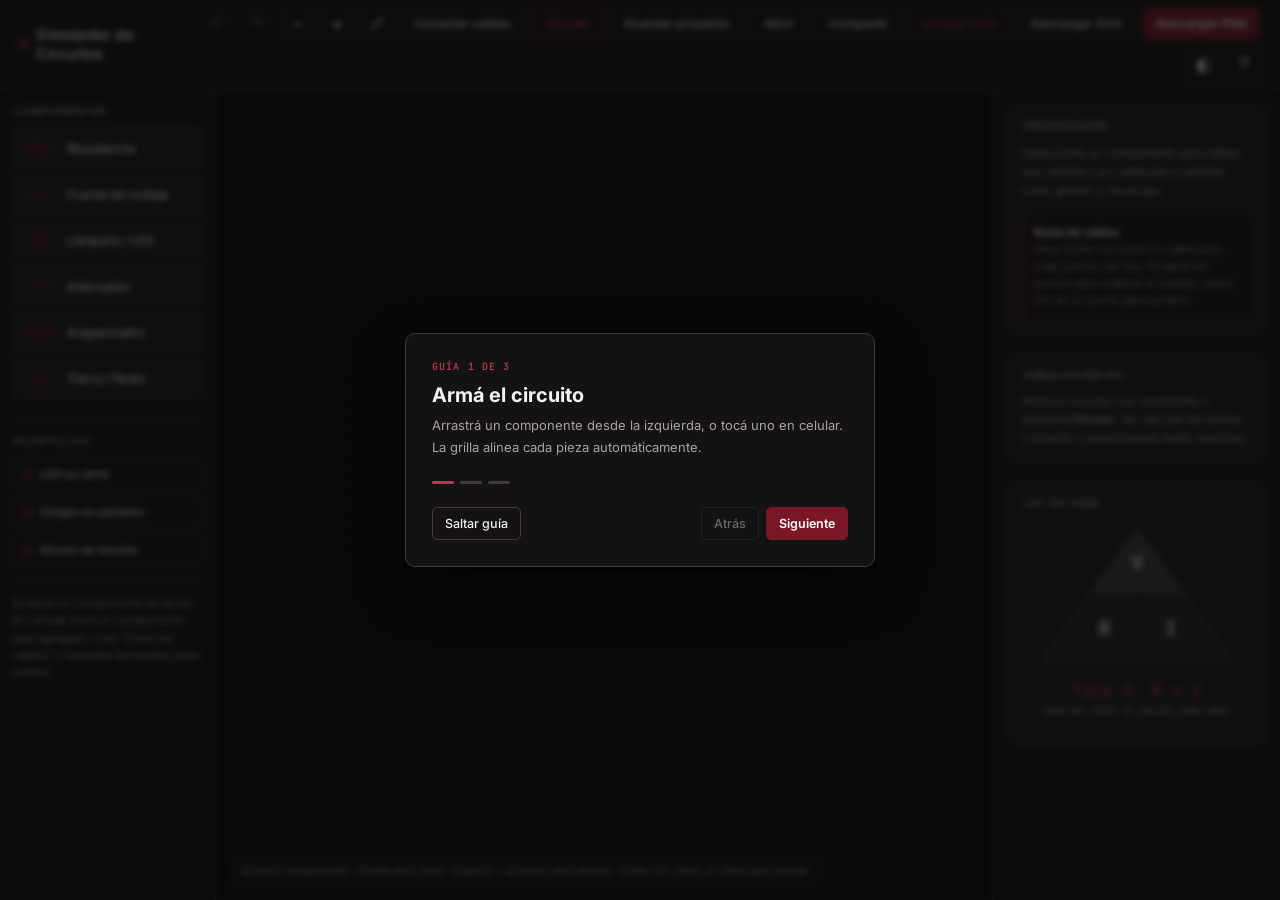
==== simulador-circuitos.html @ c47328c0 "Nuevo" ====
<!DOCTYPE html>
<html lang="es">
<head>
<meta charset="UTF-8">
<meta name="viewport" content="width=device-width, initial-scale=1.0">
<link rel="stylesheet" href="style.css">
<title>Simulador de Circuitos — Editor Esquemático</title>

</head>
<body>
<div class="app">
  <header class="topbar">
    <h1><span class="dot"></span>Simulador de Circuitos</h1>
    <div class="actions">
      <button id="btn-undo" class="ghost icon-button" title="Deshacer (Ctrl + Z)" aria-label="Deshacer" disabled>↶</button>
      <button id="btn-redo" class="ghost icon-button" title="Rehacer (Ctrl + Y)" aria-label="Rehacer" disabled>↷</button>
      <button id="btn-zoom-out" class="ghost icon-button" title="Alejar" aria-label="Alejar">−</button>
      <button id="btn-zoom-in" class="ghost icon-button" title="Acercar" aria-label="Acercar">+</button>
      <button id="btn-fit" class="ghost icon-button" title="Ajustar lienzo (F)" aria-label="Ajustar lienzo">⤢</button>
      <button id="btn-connect" class="ghost">Conectar cables</button>
      <button id="btn-simulate" class="ghost simulate-button">Simular</button>
      <button id="btn-save-project" class="ghost">Guardar proyecto</button>
      <button id="btn-open-project" class="ghost">Abrir</button>
      <button id="btn-share" class="ghost">Compartir</button>
      <button id="btn-clear" class="ghost danger">Limpiar todo</button>
      <button id="btn-svg" class="ghost">Descargar SVG</button>
      <button id="btn-png" class="primary">Descargar PNG</button>
      <button id="btn-theme" class="ghost icon-button" title="Cambiar tema" aria-label="Cambiar tema">◐</button>
      <button id="btn-help" class="ghost icon-button" title="Ver guía" aria-label="Ver guía">?</button>
      <input id="project-input" type="file" accept="application/json,.json" hidden>
    </div>
  </header>

  <aside class="palette">
    <h2>Componentes</h2>
    <div class="palette-item" draggable="true" data-type="resistor">
      <svg width="34" height="20" viewBox="0 0 34 20"><path d="M0 10 H7 L10 3 L14 17 L18 3 L22 17 L26 10 H34" stroke="#7a1725" stroke-width="2" fill="none"/></svg>
      <span>Resistencia</span>
    </div>
    <div class="palette-item" draggable="true" data-type="battery">
      <svg width="34" height="20" viewBox="0 0 34 20"><path d="M0 10 H12 M12 3 V17 M18 6 V14 M18 10 H34" stroke="#7a1725" stroke-width="2" fill="none"/></svg>
      <span>Fuente de voltaje</span>
    </div>
    <div class="palette-item" draggable="true" data-type="bulb">
      <svg width="34" height="20" viewBox="0 0 34 20"><circle cx="17" cy="10" r="7" stroke="#7a1725" stroke-width="2" fill="none"/><path d="M12.5 5.5 L21.5 14.5 M21.5 5.5 L12.5 14.5" stroke="#7a1725" stroke-width="1.6"/><path d="M0 10 H10 M24 10 H34" stroke="#7a1725" stroke-width="2"/></svg>
      <span>Lámpara / LED</span>
    </div>
    <div class="palette-item" draggable="true" data-type="switch">
      <svg width="34" height="20" viewBox="0 0 34 20"><circle cx="8" cy="10" r="2" fill="#7a1725"/><circle cx="26" cy="10" r="2" fill="#7a1725"/><path d="M0 10 H6 M8 10 L23 4 M28 10 H34" stroke="#7a1725" stroke-width="2" fill="none"/></svg>
      <span>Interruptor</span>
    </div>
    <div class="palette-item" draggable="true" data-type="ammeter">
      <svg width="34" height="20" viewBox="0 0 34 20"><circle cx="17" cy="10" r="7" stroke="#7a1725" stroke-width="2" fill="none"/><text x="17" y="14" font-size="9" text-anchor="middle" fill="#7a1725" font-family="monospace">A</text><path d="M0 10 H10 M24 10 H34" stroke="#7a1725" stroke-width="2"/></svg>
      <span>Amperímetro</span>
    </div>
    <div class="palette-item" draggable="true" data-type="ground">
      <svg width="34" height="20" viewBox="0 0 34 20"><path d="M17 2 V10 M9 10 H25 M12 14 H22 M15 18 H19" stroke="#7a1725" stroke-width="2"/></svg>
      <span>Tierra / Nodo</span>
    </div>
    <h2 class="palette-section">Plantillas</h2>
    <div class="template-grid" aria-label="Plantillas de circuitos">
      <button class="template-button" data-template="serie-led">LED en serie</button>
      <button class="template-button" data-template="paralelo">Cargas en paralelo</button>
      <button class="template-button" data-template="divisor">Divisor de tensión</button>
    </div>
    <div class="palette-hint">
      Arrastrá un componente al lienzo. En celular, tocá un componente para agregarlo. Usá "Conectar cables" y tocá dos terminales para unirlos.
    </div>
  </aside>

  <main class="canvas-wrap">
    <svg id="canvas" viewBox="0 0 1000 700" role="application" aria-label="Lienzo del editor de circuitos">
      <defs>
        <pattern id="grid" width="24" height="24" patternUnits="userSpaceOnUse">
          <circle cx="1" cy="1" r="1" fill="#302b2e"/>
        </pattern>
      </defs>
      <rect id="grid-bg" x="0" y="0" width="1000" height="700" fill="url(#grid)"/>
      <g id="wires-layer"></g>
      <g id="components-layer"></g>
    </svg>
    <div class="canvas-mode-badge" id="mode-badge">MODO CONEXIÓN — tocá dos terminales</div>
    <div class="canvas-helper">Arrastrá componentes · Rueda para zoom · Espacio + arrastrar para panear · Doble clic sobre un cable para enrutar</div>
  </main>

  <aside class="side-panel">
    <div class="panel-box" id="props-panel">
      <h2>Propiedades</h2>
      <div class="empty-hint">Seleccioná un componente del lienzo para ver y editar sus valores.</div>
    </div>

    <div class="panel-box" id="simulation-panel">
      <h2>Simulación DC</h2>
      <div class="sim-empty">Armá un circuito con una fuente y presioná <strong>Simular</strong>. Se calculan tensiones, corriente y potencia para redes resistivas.</div>
    </div>

    <div class="panel-box">
      <h2>Ley de Ohm</h2>
      <div class="triangle-wrap">
        <svg width="220" height="150" viewBox="0 0 300 200">
          <polygon points="150,10 85,100 215,100" class="seg" data-var="V" fill="#413a3e" stroke="#5a5054" stroke-width="1.5"/>
          <polygon points="85,100 150,100 150,190 20,190" class="seg" data-var="R" fill="#2b272a" stroke="#5a5054" stroke-width="1.5"/>
          <polygon points="150,100 215,100 280,190 150,190" class="seg" data-var="I" fill="#2b272a" stroke="#5a5054" stroke-width="1.5"/>
          <line x1="150" y1="100" x2="150" y2="190" stroke="#0a090a" stroke-width="2"/>
          <line x1="85" y1="100" x2="215" y2="100" stroke="#0a090a" stroke-width="2"/>
          <text x="150" y="65" text-anchor="middle" fill="#f5f2f3" font-size="26" font-weight="700" font-family="JetBrains Mono, monospace" style="pointer-events:none;">V</text>
          <text x="105" y="155" text-anchor="middle" fill="#f5f2f3" font-size="26" font-weight="700" font-family="JetBrains Mono, monospace" style="pointer-events:none;">R</text>
          <text x="195" y="155" text-anchor="middle" fill="#f5f2f3" font-size="26" font-weight="700" font-family="JetBrains Mono, monospace" style="pointer-events:none;">I</text>
        </svg>
        <div class="tri-formula" id="tri-formula">Tocá V, R o I</div>
        <div class="tri-sub" id="tri-sub">para ver cómo se calcula cada valor</div>

        <div class="tri-calc" id="tri-calc">
          <div class="field" id="tri-field-1"><label id="tri-label-1"></label><input type="number" id="tri-input-1" step="any" placeholder="0"></div>
          <div class="field" id="tri-field-2"><label id="tri-label-2"></label><input type="number" id="tri-input-2" step="any" placeholder="0"></div>
          <button class="primary" id="tri-calc-btn" style="width:100%;">Calcular</button>
          <div class="tri-result" id="tri-result"></div>
        </div>
      </div>
    </div>
  </aside>
</div>

<div class="onboarding" id="onboarding" role="dialog" aria-modal="true" aria-labelledby="tutorial-title" hidden>
  <div class="onboarding-card">
    <div class="tutorial-step" id="tutorial-step">GUÍA 1 DE 3</div>
    <h2 id="tutorial-title"></h2>
    <p id="tutorial-copy"></p>
    <div class="tutorial-dots" id="tutorial-dots" aria-hidden="true"></div>
    <div class="tutorial-actions">
      <button id="tutorial-skip" class="ghost">Saltar guía</button>
      <div><button id="tutorial-back" class="ghost">Atrás</button><button id="tutorial-next" class="primary">Siguiente</button></div>
    </div>
  </div>
</div>

<div class="toast" id="toast" role="status" aria-live="polite"></div>
<script src="script.js"></script>
</body>
</html>
---- style.css ----
@import url('https://fonts.googleapis.com/css2?family=Inter:wght@400;500;600;700&family=JetBrains+Mono:wght@400;500;700&display=swap');

:root{
  --bg:#0a090a;
  --panel:#141214;
  --panel-2:#201d20;
  --border:#413a3e;
  --grid:#201d20;
  --text:#f5f2f3;
  --muted:#aaa2a6;
  --copper:#7a1725;
  --copper-bright:#b53a4b;
  --cyan:#9d2737;
  --danger:#b53a4b;
  --ok:#f5f2f3;
}
body[data-theme="light"]{
  --bg:#f7f5f6;
  --panel:#ffffff;
  --panel-2:#f1edef;
  --border:#d9d1d5;
  --grid:#e6e0e3;
  --text:#241f21;
  --muted:#71676b;
  --copper:#7a1725;
  --copper-bright:#a52f42;
  --cyan:#7a1725;
  --danger:#a52f42;
  --ok:#241f21;
}
*{box-sizing:border-box;}
html,body{height:100%;margin:0;}
body{
  background:var(--bg);
  color:var(--text);
  font-family:'Inter',sans-serif;
  overflow:hidden;
}
.app{
  display:grid;
  grid-template-columns:216px 1fr 288px;
  grid-template-rows:auto minmax(0,1fr);
  height:100vh;
}
.topbar{
  grid-column:1 / 4;
  display:flex;
  align-items:center;
  justify-content:space-between;
  padding:0 20px;
  min-height:56px;
  background:var(--panel);
  border-bottom:1px solid var(--border);
}
.topbar h1{
  font-size:15px;
  font-weight:600;
  margin:0;
  letter-spacing:.2px;
  display:flex;
  align-items:center;
  gap:9px;
}
.topbar h1 .dot{
  width:8px;height:8px;border-radius:50%;
  background:var(--cyan);
  box-shadow:0 0 8px var(--cyan);
}
.topbar .actions{display:flex;gap:8px;flex-wrap:wrap;justify-content:flex-end;padding:7px 0;}
button{
  font-family:'Inter',sans-serif;
  cursor:pointer;
  border-radius:5px;
  border:1px solid var(--border);
  background:var(--panel-2);
  color:var(--text);
  padding:8px 12px;
  font-size:12.5px;
  font-weight:500;
  transition:border-color .15s, background .15s;
}
button:hover{border-color:var(--copper);}
button:disabled{cursor:not-allowed;opacity:.38;border-color:var(--border);}
button.primary{
  background:var(--copper);
  border-color:var(--copper);
  color:#fff;
  font-weight:600;
}
button.primary:hover{background:var(--copper-bright);border-color:var(--copper-bright);}
button.ghost{background:transparent;}
button.danger{color:var(--danger);}
button.danger:hover{border-color:var(--danger);}
button.small{padding:5px 9px;font-size:11.5px;}
button.toggled{background:var(--cyan);border-color:var(--cyan);color:#fff;font-weight:600;}
.icon-button{width:32px;padding:6px 0;font-size:19px;line-height:1;}
.simulate-button{border-color:var(--copper);color:var(--copper-bright);font-weight:600;}
.simulate-button:hover{background:var(--copper);color:#fff;}

.palette{
  background:var(--panel);
  border-right:1px solid var(--border);
  padding:16px 12px;
  overflow-y:auto;
}
.palette h2, .side-panel h2{
  font-size:10.5px;
  text-transform:uppercase;
  letter-spacing:.09em;
  color:var(--muted);
  font-weight:600;
  margin:0 0 10px 2px;
}
.palette-item{
  display:flex;
  align-items:center;
  gap:10px;
  padding:9px 10px;
  margin-bottom:6px;
  background:var(--panel-2);
  border:1px solid var(--border);
  border-radius:6px;
  cursor:grab;
  user-select:none;
}
.palette-item:hover{border-color:var(--copper);}
.palette-item:focus-visible,.template-button:focus-visible{outline:2px solid var(--copper-bright);outline-offset:2px;}
.palette-item:active{cursor:grabbing;}
.palette-item svg{flex:none;}
.palette-item span{font-size:12.5px;font-weight:500;}
.palette-hint{
  font-size:11.5px;
  color:var(--muted);
  line-height:1.5;
  margin-top:14px;
  padding-top:14px;
  border-top:1px solid var(--border);
}

.canvas-wrap{
  position:relative;
  overflow:hidden;
  background:var(--bg);
}
svg#canvas{
  width:100%;
  height:100%;
  display:block;
  touch-action:none;
}
.palette-section{margin-top:21px!important;padding-top:15px;border-top:1px solid var(--border);}
.template-grid{display:grid;grid-template-columns:1fr;gap:6px;}
.template-button{padding:8px 9px;text-align:left;font-size:11.5px;background:transparent;}
.template-button::before{content:'▧';color:var(--copper-bright);margin-right:7px;}
.wire-hit{cursor:pointer;pointer-events:stroke;}
.wire-path{pointer-events:none;transition:opacity .15s,filter .15s;}
.wire-path.selected{filter:drop-shadow(0 0 4px rgba(245,242,243,.65));}
.route-handle{cursor:move;filter:drop-shadow(0 1px 2px rgba(0,0,0,.75));}
.wire-label{pointer-events:none;user-select:none;}
.component{touch-action:none;}
.canvas-mode-badge{
  position:absolute;
  top:14px;left:14px;
  padding:6px 11px;
  background:rgba(20,18,20,.92);
  border:1px solid var(--cyan);
  color:var(--cyan);
  font-size:11.5px;
  font-weight:600;
  border-radius:5px;
  display:none;
  font-family:'JetBrains Mono',monospace;
}
.canvas-mode-badge.show{display:block;}
.canvas-helper{
  position:absolute;
  left:14px;bottom:14px;
  max-width:calc(100% - 28px);
  padding:7px 10px;
  border:1px solid rgba(65,58,62,.8);
  border-radius:5px;
  background:rgba(20,18,20,.9);
  color:var(--muted);
  font-size:10.5px;
  line-height:1.35;
  pointer-events:none;
}

.side-panel{
  background:var(--panel);
  border-left:1px solid var(--border);
  padding:16px 14px;
  overflow-y:auto;
  display:flex;
  flex-direction:column;
  gap:20px;
}
.panel-box{
  background:var(--panel-2);
  border:1px solid var(--border);
  border-radius:8px;
  padding:14px;
}
.empty-hint{
  font-size:12px;
  color:var(--muted);
  line-height:1.6;
}
.workflow-hint{
  margin-top:13px;
  padding:10px;
  border-left:2px solid var(--copper);
  background:rgba(10,9,10,.45);
  color:var(--muted);
  font-size:11px;
  line-height:1.55;
}
.workflow-hint strong{color:var(--text);font-size:11px;}
.simulation-readout{margin:10px 0;padding:8px 9px;border-left:2px solid #40b78c;background:rgba(64,183,140,.08);font-size:10.5px;line-height:1.5;}
.simulation-readout span{display:block;color:var(--muted);font-size:10px;text-transform:uppercase;letter-spacing:.06em;}
.simulation-readout b{font-family:'JetBrains Mono',monospace;color:var(--text);font-weight:500;}
.field{margin-bottom:10px;}
.field label{
  display:block;
  font-size:11px;
  color:var(--muted);
  margin-bottom:4px;
  font-weight:500;
}
.field label output{float:right;color:var(--text);font-family:'JetBrains Mono',monospace;font-size:10.5px;}
.field input, .field select{
  width:100%;
  background:var(--bg);
  border:1px solid var(--border);
  color:var(--text);
  padding:7px 8px;
  border-radius:5px;
  font-size:13px;
  font-family:'JetBrains Mono',monospace;
}
.field input[type="range"]{padding:0;accent-color:var(--copper-bright);cursor:pointer;}
.field input[type="color"]{width:30px;height:30px;padding:2px;cursor:pointer;flex:none;}
.field input:focus, .field select:focus{outline:none;border-color:var(--copper);}
.color-controls{display:flex;align-items:center;gap:6px;flex-wrap:wrap;}
.color-swatch{
  width:21px;height:21px;padding:0;border-radius:50%;border:2px solid transparent;
  background:var(--swatch);box-shadow:inset 0 0 0 1px rgba(0,0,0,.3);
}
.color-swatch:hover{border-color:var(--text);}
.color-swatch.active{border-color:var(--text);box-shadow:0 0 0 2px var(--panel-2),0 0 0 3px var(--muted);}
.route-note{font-size:10.5px;color:var(--muted);line-height:1.45;margin-top:6px;}
.position-readout{font-family:'JetBrains Mono',monospace;font-size:10px;color:var(--muted);padding:7px 8px;background:var(--bg);border-radius:4px;margin-top:1px;}
.comp-title{
  font-size:13px;
  font-weight:600;
  margin-bottom:12px;
  display:flex;
  align-items:center;
  justify-content:space-between;
}
.comp-title .tag{
  font-size:10px;
  color:var(--muted);
  font-family:'JetBrains Mono',monospace;
  font-weight:400;
}
.row-buttons{display:flex;gap:8px;margin-top:10px;}
.row-buttons button{flex:1;}

.sim-empty{font-size:11.5px;color:var(--muted);line-height:1.6;}
.sim-summary{display:grid;grid-template-columns:repeat(3,1fr);gap:5px;margin-bottom:10px;}
.sim-summary div{padding:8px 5px;border:1px solid var(--border);border-radius:5px;background:var(--bg);text-align:center;}
.sim-summary span{display:block;font-size:9.5px;color:var(--muted);margin-bottom:3px;}
.sim-summary b{font:600 10.5px 'JetBrains Mono',monospace;color:#40b78c;white-space:nowrap;}
.sim-message{font-size:10.5px;line-height:1.45;margin:7px 0;padding:7px 8px;border-radius:4px;border-left:2px solid var(--border);background:var(--bg);}
.sim-message.error{border-left-color:#d6505f;color:#d6505f;}
.sim-message.warning{border-left-color:#f0b45a;color:#c48b34;}
.sim-message.info{border-left-color:#3d8fd1;color:var(--muted);}
.sim-table-label{margin-top:11px;margin-bottom:5px;font-size:9.5px;text-transform:uppercase;letter-spacing:.06em;color:var(--muted);}
.sim-results{border-top:1px solid var(--border);}
.sim-row{display:grid;grid-template-columns:minmax(0,1fr) 62px 62px;gap:3px;padding:6px 0;border-bottom:1px solid var(--border);font-size:10.5px;align-items:center;}
.sim-row span{overflow:hidden;text-overflow:ellipsis;white-space:nowrap;color:var(--text);}
.sim-row b{font:400 10px 'JetBrains Mono',monospace;text-align:right;color:var(--muted);}

.triangle-wrap{display:flex;flex-direction:column;align-items:center;}
.tri-formula{
  margin-top:10px;
  font-family:'JetBrains Mono',monospace;
  font-size:16px;
  font-weight:700;
  color:var(--copper-bright);
  text-align:center;
}
.tri-sub{
  font-size:11px;
  color:var(--muted);
  text-align:center;
  margin-top:2px;
  margin-bottom:12px;
}
.tri-calc{display:none;}
.tri-calc.show{display:block;}
.tri-result{
  margin-top:8px;
  padding:9px 10px;
  background:var(--bg);
  border:1px solid var(--ok);
  border-radius:5px;
  font-family:'JetBrains Mono',monospace;
  font-size:13px;
  color:var(--ok);
  text-align:center;
  display:none;
}
.tri-result.show{display:block;}
.seg{cursor:pointer;transition:opacity .15s;}
.seg:hover{opacity:.85;}
.toast{
  position:fixed;left:50%;bottom:20px;z-index:10;
  transform:translate(-50%,16px);opacity:0;
  max-width:min(440px,calc(100vw - 32px));
  padding:10px 13px;border:1px solid var(--border);border-radius:6px;
  background:rgba(32,29,32,.97);box-shadow:0 8px 28px rgba(0,0,0,.38);
  color:var(--text);font-size:12px;pointer-events:none;
  transition:opacity .18s ease,transform .18s ease;
}
.toast.show{opacity:1;transform:translate(-50%,0);}
.onboarding{position:fixed;inset:0;z-index:20;display:grid;place-items:center;padding:20px;background:rgba(10,9,10,.68);backdrop-filter:blur(3px);}
.onboarding[hidden]{display:none;}
.onboarding-card{width:min(470px,100%);padding:26px;border:1px solid var(--border);border-radius:10px;background:var(--panel);box-shadow:0 20px 50px rgba(0,0,0,.45);}
.onboarding-card h2{margin:10px 0 8px;font-size:20px;}
.onboarding-card p{margin:0;color:var(--muted);font-size:13px;line-height:1.65;}
.tutorial-step{font:600 10px 'JetBrains Mono',monospace;letter-spacing:.11em;color:var(--copper-bright);}
.tutorial-dots{display:flex;gap:6px;margin:23px 0;}
.tutorial-dots i{width:22px;height:3px;background:var(--border);border-radius:10px;}
.tutorial-dots i.active{background:var(--copper-bright);}
.tutorial-actions{display:flex;align-items:center;justify-content:space-between;gap:10px;}
.tutorial-actions>div{display:flex;gap:7px;}

@media (max-width:1000px){
  .app{grid-template-columns:190px 1fr 258px;}
  .topbar{padding:0 12px;align-items:flex-start;}
  .topbar .actions{gap:5px;}
  .topbar .actions button:not(.icon-button){padding:7px 8px;font-size:11.5px;}
}
@media (max-width:760px){
  body{overflow:auto;}
  .app{display:flex;flex-direction:column;height:auto;min-height:100vh;}
  .topbar{position:sticky;top:0;z-index:5;min-height:58px;height:auto;padding:8px 12px;align-items:flex-start;gap:10px;}
  .topbar h1{padding-top:7px;white-space:nowrap;}
  .topbar .actions{flex:1;min-width:0;flex-wrap:wrap;justify-content:flex-end;}
  .topbar .actions button:not(.icon-button){flex:1 1 auto;min-height:36px;padding:8px 9px;}
  .topbar .actions .icon-button{flex:0 0 36px;min-height:36px;}
  .palette{order:2;border-right:0;border-top:1px solid var(--border);display:grid;grid-template-columns:repeat(2,minmax(0,1fr));gap:6px;padding:12px;}
  .palette h2,.palette-hint,.template-grid{grid-column:1/-1;}
  .palette-item{margin:0;padding:8px;}
  .canvas-wrap{order:1;height:clamp(300px,62vh,560px);min-height:0;}
  .side-panel{order:3;border-left:0;border-top:1px solid var(--border);padding:12px;}
  .panel-box{padding:12px;}
  .triangle-wrap svg{max-width:100%;height:auto;}
}
@media (max-width:480px){
  .topbar{display:block;padding:8px 10px;}
  .topbar h1{padding-top:0;margin-bottom:8px;}
  .topbar .actions{justify-content:stretch;gap:5px;}
  .topbar .actions button:not(.icon-button){font-size:11px;}
  .palette{grid-template-columns:1fr;padding:10px;}
  .palette h2,.palette-hint,.template-grid{grid-column:auto;}
  .template-grid{grid-template-columns:1fr 1fr;}
  .palette-item{min-height:42px;}
  .canvas-wrap{height:58vh;min-height:280px;}
  .canvas-mode-badge{top:10px;left:10px;max-width:calc(100% - 20px);font-size:10px;}
  .canvas-helper{left:10px;bottom:10px;max-width:calc(100% - 20px);font-size:10px;}
  .side-panel{gap:12px;padding:10px;}
  .sim-summary{grid-template-columns:1fr 1fr;}
  .sim-summary div:last-child{grid-column:1/-1;}
  .tutorial-actions{align-items:stretch;flex-direction:column-reverse;}
  .tutorial-actions>div{justify-content:flex-end;}
  .onboarding{padding:10px;}
  .onboarding-card{padding:20px;}
}
@media (max-width:360px){
  .topbar .actions button:not(.icon-button){font-size:10px;padding-inline:6px;}
  .topbar .actions .icon-button{flex-basis:32px;}
  .palette{padding:8px;}
  .canvas-wrap{height:55vh;min-height:250px;}
}
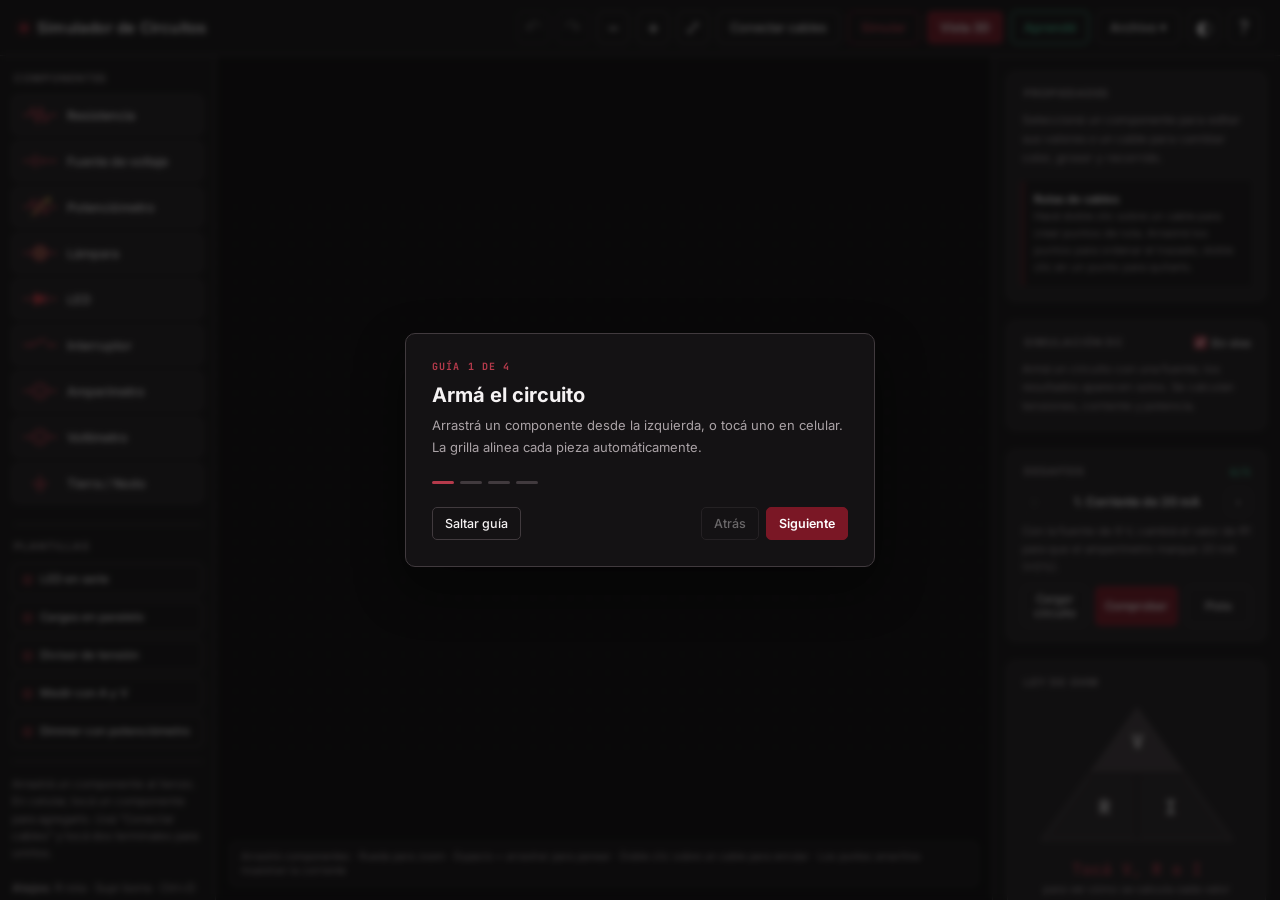
==== commit 56c5e737: "Simulador completo: vista 3D, Aprendé, desafíos y reporte" ====
--- a/simulador-circuitos.html
+++ b/simulador-circuitos.html
@@ -2,139 +2,10 @@
 <html lang="es">
 <head>
 <meta charset="UTF-8">
-<meta name="viewport" content="width=device-width, initial-scale=1.0">
-<link rel="stylesheet" href="style.css">
-<title>Simulador de Circuitos — Editor Esquemático</title>
-
+<title>Simulador de Circuitos</title>
+<meta http-equiv="refresh" content="0; url=index.html">
+<link rel="canonical" href="https://jeremias0211.github.io/Simulador-De-Circuitos/">
+<script>location.replace('index.html' + location.hash);</script>
 </head>
-<body>
-<div class="app">
-  <header class="topbar">
-    <h1><span class="dot"></span>Simulador de Circuitos</h1>
-    <div class="actions">
-      <button id="btn-undo" class="ghost icon-button" title="Deshacer (Ctrl + Z)" aria-label="Deshacer" disabled>↶</button>
-      <button id="btn-redo" class="ghost icon-button" title="Rehacer (Ctrl + Y)" aria-label="Rehacer" disabled>↷</button>
-      <button id="btn-zoom-out" class="ghost icon-button" title="Alejar" aria-label="Alejar">−</button>
-      <button id="btn-zoom-in" class="ghost icon-button" title="Acercar" aria-label="Acercar">+</button>
-      <button id="btn-fit" class="ghost icon-button" title="Ajustar lienzo (F)" aria-label="Ajustar lienzo">⤢</button>
-      <button id="btn-connect" class="ghost">Conectar cables</button>
-      <button id="btn-simulate" class="ghost simulate-button">Simular</button>
-      <button id="btn-save-project" class="ghost">Guardar proyecto</button>
-      <button id="btn-open-project" class="ghost">Abrir</button>
-      <button id="btn-share" class="ghost">Compartir</button>
-      <button id="btn-clear" class="ghost danger">Limpiar todo</button>
-      <button id="btn-svg" class="ghost">Descargar SVG</button>
-      <button id="btn-png" class="primary">Descargar PNG</button>
-      <button id="btn-theme" class="ghost icon-button" title="Cambiar tema" aria-label="Cambiar tema">◐</button>
-      <button id="btn-help" class="ghost icon-button" title="Ver guía" aria-label="Ver guía">?</button>
-      <input id="project-input" type="file" accept="application/json,.json" hidden>
-    </div>
-  </header>
-
-  <aside class="palette">
-    <h2>Componentes</h2>
-    <div class="palette-item" draggable="true" data-type="resistor">
-      <svg width="34" height="20" viewBox="0 0 34 20"><path d="M0 10 H7 L10 3 L14 17 L18 3 L22 17 L26 10 H34" stroke="#7a1725" stroke-width="2" fill="none"/></svg>
-      <span>Resistencia</span>
-    </div>
-    <div class="palette-item" draggable="true" data-type="battery">
-      <svg width="34" height="20" viewBox="0 0 34 20"><path d="M0 10 H12 M12 3 V17 M18 6 V14 M18 10 H34" stroke="#7a1725" stroke-width="2" fill="none"/></svg>
-      <span>Fuente de voltaje</span>
-    </div>
-    <div class="palette-item" draggable="true" data-type="bulb">
-      <svg width="34" height="20" viewBox="0 0 34 20"><circle cx="17" cy="10" r="7" stroke="#7a1725" stroke-width="2" fill="none"/><path d="M12.5 5.5 L21.5 14.5 M21.5 5.5 L12.5 14.5" stroke="#7a1725" stroke-width="1.6"/><path d="M0 10 H10 M24 10 H34" stroke="#7a1725" stroke-width="2"/></svg>
-      <span>Lámpara / LED</span>
-    </div>
-    <div class="palette-item" draggable="true" data-type="switch">
-      <svg width="34" height="20" viewBox="0 0 34 20"><circle cx="8" cy="10" r="2" fill="#7a1725"/><circle cx="26" cy="10" r="2" fill="#7a1725"/><path d="M0 10 H6 M8 10 L23 4 M28 10 H34" stroke="#7a1725" stroke-width="2" fill="none"/></svg>
-      <span>Interruptor</span>
-    </div>
-    <div class="palette-item" draggable="true" data-type="ammeter">
-      <svg width="34" height="20" viewBox="0 0 34 20"><circle cx="17" cy="10" r="7" stroke="#7a1725" stroke-width="2" fill="none"/><text x="17" y="14" font-size="9" text-anchor="middle" fill="#7a1725" font-family="monospace">A</text><path d="M0 10 H10 M24 10 H34" stroke="#7a1725" stroke-width="2"/></svg>
-      <span>Amperímetro</span>
-    </div>
-    <div class="palette-item" draggable="true" data-type="ground">
-      <svg width="34" height="20" viewBox="0 0 34 20"><path d="M17 2 V10 M9 10 H25 M12 14 H22 M15 18 H19" stroke="#7a1725" stroke-width="2"/></svg>
-      <span>Tierra / Nodo</span>
-    </div>
-    <h2 class="palette-section">Plantillas</h2>
-    <div class="template-grid" aria-label="Plantillas de circuitos">
-      <button class="template-button" data-template="serie-led">LED en serie</button>
-      <button class="template-button" data-template="paralelo">Cargas en paralelo</button>
-      <button class="template-button" data-template="divisor">Divisor de tensión</button>
-    </div>
-    <div class="palette-hint">
-      Arrastrá un componente al lienzo. En celular, tocá un componente para agregarlo. Usá "Conectar cables" y tocá dos terminales para unirlos.
-    </div>
-  </aside>
-
-  <main class="canvas-wrap">
-    <svg id="canvas" viewBox="0 0 1000 700" role="application" aria-label="Lienzo del editor de circuitos">
-      <defs>
-        <pattern id="grid" width="24" height="24" patternUnits="userSpaceOnUse">
-          <circle cx="1" cy="1" r="1" fill="#302b2e"/>
-        </pattern>
-      </defs>
-      <rect id="grid-bg" x="0" y="0" width="1000" height="700" fill="url(#grid)"/>
-      <g id="wires-layer"></g>
-      <g id="components-layer"></g>
-    </svg>
-    <div class="canvas-mode-badge" id="mode-badge">MODO CONEXIÓN — tocá dos terminales</div>
-    <div class="canvas-helper">Arrastrá componentes · Rueda para zoom · Espacio + arrastrar para panear · Doble clic sobre un cable para enrutar</div>
-  </main>
-
-  <aside class="side-panel">
-    <div class="panel-box" id="props-panel">
-      <h2>Propiedades</h2>
-      <div class="empty-hint">Seleccioná un componente del lienzo para ver y editar sus valores.</div>
-    </div>
-
-    <div class="panel-box" id="simulation-panel">
-      <h2>Simulación DC</h2>
-      <div class="sim-empty">Armá un circuito con una fuente y presioná <strong>Simular</strong>. Se calculan tensiones, corriente y potencia para redes resistivas.</div>
-    </div>
-
-    <div class="panel-box">
-      <h2>Ley de Ohm</h2>
-      <div class="triangle-wrap">
-        <svg width="220" height="150" viewBox="0 0 300 200">
-          <polygon points="150,10 85,100 215,100" class="seg" data-var="V" fill="#413a3e" stroke="#5a5054" stroke-width="1.5"/>
-          <polygon points="85,100 150,100 150,190 20,190" class="seg" data-var="R" fill="#2b272a" stroke="#5a5054" stroke-width="1.5"/>
-          <polygon points="150,100 215,100 280,190 150,190" class="seg" data-var="I" fill="#2b272a" stroke="#5a5054" stroke-width="1.5"/>
-          <line x1="150" y1="100" x2="150" y2="190" stroke="#0a090a" stroke-width="2"/>
-          <line x1="85" y1="100" x2="215" y2="100" stroke="#0a090a" stroke-width="2"/>
-          <text x="150" y="65" text-anchor="middle" fill="#f5f2f3" font-size="26" font-weight="700" font-family="JetBrains Mono, monospace" style="pointer-events:none;">V</text>
-          <text x="105" y="155" text-anchor="middle" fill="#f5f2f3" font-size="26" font-weight="700" font-family="JetBrains Mono, monospace" style="pointer-events:none;">R</text>
-          <text x="195" y="155" text-anchor="middle" fill="#f5f2f3" font-size="26" font-weight="700" font-family="JetBrains Mono, monospace" style="pointer-events:none;">I</text>
-        </svg>
-        <div class="tri-formula" id="tri-formula">Tocá V, R o I</div>
-        <div class="tri-sub" id="tri-sub">para ver cómo se calcula cada valor</div>
-
-        <div class="tri-calc" id="tri-calc">
-          <div class="field" id="tri-field-1"><label id="tri-label-1"></label><input type="number" id="tri-input-1" step="any" placeholder="0"></div>
-          <div class="field" id="tri-field-2"><label id="tri-label-2"></label><input type="number" id="tri-input-2" step="any" placeholder="0"></div>
-          <button class="primary" id="tri-calc-btn" style="width:100%;">Calcular</button>
-          <div class="tri-result" id="tri-result"></div>
-        </div>
-      </div>
-    </div>
-  </aside>
-</div>
-
-<div class="onboarding" id="onboarding" role="dialog" aria-modal="true" aria-labelledby="tutorial-title" hidden>
-  <div class="onboarding-card">
-    <div class="tutorial-step" id="tutorial-step">GUÍA 1 DE 3</div>
-    <h2 id="tutorial-title"></h2>
-    <p id="tutorial-copy"></p>
-    <div class="tutorial-dots" id="tutorial-dots" aria-hidden="true"></div>
-    <div class="tutorial-actions">
-      <button id="tutorial-skip" class="ghost">Saltar guía</button>
-      <div><button id="tutorial-back" class="ghost">Atrás</button><button id="tutorial-next" class="primary">Siguiente</button></div>
-    </div>
-  </div>
-</div>
-
-<div class="toast" id="toast" role="status" aria-live="polite"></div>
-<script src="script.js"></script>
-</body>
+<body><p>El simulador se mudó a <a href="index.html">index.html</a>.</p></body>
 </html>
